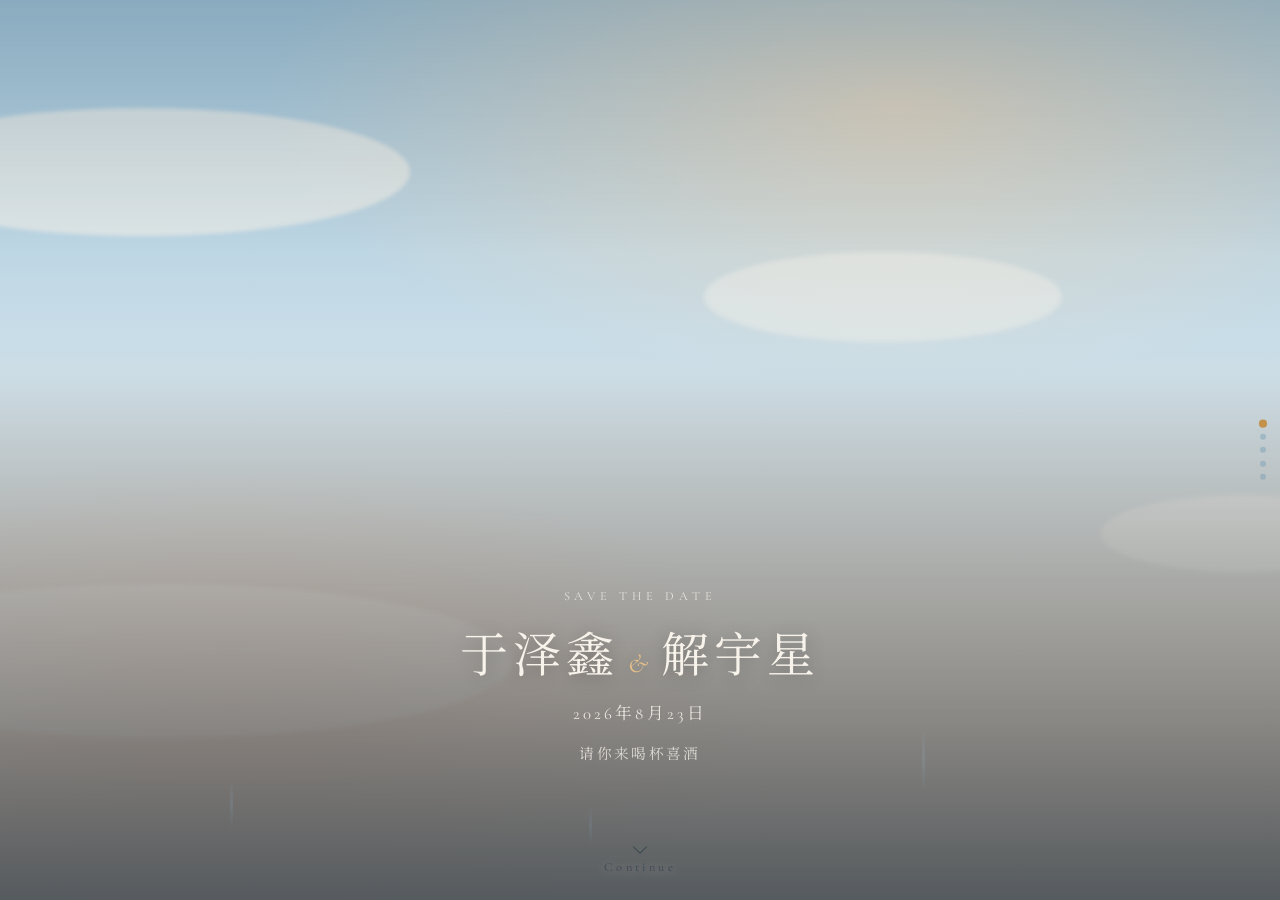
==== wedding/one/index.html @ 8335a8d7 "Deploy wedding invitation to /wedding/one" ====
<!doctype html>
<html lang="zh-CN">
  <head>
    <meta charset="UTF-8" />
    <link rel="icon" type="image/svg+xml" href="/wedding/one/favicon.svg" />
    <meta
      name="viewport"
      content="width=device-width, initial-scale=1.0, maximum-scale=1.0, user-scalable=no, viewport-fit=cover"
    />
    <meta name="description" content="于泽鑫 & 解宇星 的婚礼请柬 · 2026.08.23 宝鸡" />
    <link rel="preconnect" href="https://fonts.googleapis.com" />
    <link rel="preconnect" href="https://fonts.gstatic.com" crossorigin />
    <link
      href="https://fonts.googleapis.com/css2?family=Cormorant+Garamond:ital,wght@0,400;0,600;1,400&family=Noto+Serif+SC:wght@300;400;600&display=swap"
      rel="stylesheet"
    />
    <title>于泽鑫 & 解宇星 的婚礼请柬</title>
    <script type="module" crossorigin src="/wedding/one/assets/index-BTm3BzYO.js"></script>
    <link rel="stylesheet" crossorigin href="/wedding/one/assets/index-CxLsZLv1.css">
  </head>
  <body>
    <div id="app"></div>
  </body>
</html>
---- wedding/one/assets/index-CxLsZLv1.css ----
:root{--bg:#d7e6ef;--bg-deep:#9ec0d4;--ink:#2c3d4a;--ink-soft:#5a6f7e;--sky:#8eb9d0;--sky-deep:#5f92b0;--cloud:#f7f2ea;--sunset:#e9a984;--brass:#c4924a;--steam:#f7f2ea8c;--font-display:"Cormorant Garamond", "Noto Serif SC", serif;--font-body:"Noto Serif SC", "Songti SC", serif;color:var(--ink);font-family:var(--font-body);font-synthesis:none;text-rendering:optimizelegibility;-webkit-font-smoothing:antialiased;-moz-osx-font-smoothing:grayscale;background-color:var(--bg);font-weight:400;line-height:1.6}*,:before,:after{box-sizing:border-box}html,body,#app{overscroll-behavior:none;-webkit-tap-highlight-color:transparent;width:100%;height:100%;margin:0;overflow:hidden}body{background:linear-gradient(#b7d4e6 0%,#d9e8f0 42%,#f0e4d6 100%);min-width:320px}.app{touch-action:pan-y;width:100%;height:100%;position:relative;overflow:hidden}.sky-layer{z-index:0;pointer-events:none;background:radial-gradient(90% 55% at 70% 12%,#ffd6aa8c,#0000 55%),radial-gradient(70% 45% at 18% 78%,#e9a98447,#0000 60%),linear-gradient(#9fc4d9 0%,#c9dde8 38%,#ead7c4 78%,#e7c4a8 100%);position:fixed;inset:0;overflow:hidden}.cloud{background:var(--steam);filter:blur(2px);border-radius:50%;animation:linear infinite cloud-drift;position:absolute}.cloud.c1{width:42vw;height:10vw;animation-duration:48s;top:12%;left:-10%}.cloud.c2{opacity:.7;width:28vw;height:7vw;animation-duration:62s;animation-direction:reverse;top:28%;left:55%}.cloud.c3{opacity:.5;width:55vw;height:12vw;animation-duration:70s;bottom:18%;left:-15%}.cloud.c4{opacity:.65;width:22vw;height:6vw;animation-duration:54s;animation-direction:reverse;top:55%;right:-8%}.steam-wisp{background:linear-gradient(#0000,#f7f2eab3,#0000);border-radius:999px;width:3px;height:48px;animation:5.5s ease-in-out infinite steam-rise;position:absolute}.steam-wisp.s1{animation-delay:0s;bottom:8%;left:18%}.steam-wisp.s2{height:64px;animation-delay:1.4s;bottom:12%;left:72%}.steam-wisp.s3{height:40px;animation-delay:2.6s;bottom:6%;left:46%}.distant-castle{opacity:.22;filter:blur(.4px)saturate(.7);width:min(48vw,14rem);transition:opacity .6s;animation:18s ease-in-out infinite distant-drift;position:absolute;bottom:6%;right:-6%;transform:scaleX(-1)}.distant-castle.dim{opacity:0}.track{z-index:1;will-change:transform;height:100%;transition:transform .75s cubic-bezier(.22,.61,.36,1);position:relative}.track.dragging{transition:none}.slide{height:100dvh;overflow:hidden}.dots{z-index:20;flex-direction:column;gap:.45rem;display:flex;position:fixed;top:50%;right:.85rem;transform:translateY(-50%)}.dot{cursor:pointer;background:#5f92b059;border:0;border-radius:50%;width:6px;height:6px;padding:0;transition:transform .25s,background .25s}.dot.on{background:var(--brass);transform:scale(1.35)}.hint{left:0;right:0;bottom:max(1.4rem, env(safe-area-inset-bottom));z-index:20;font-family:var(--font-display);letter-spacing:.28em;color:#2c3d4ab8;text-shadow:0 1px 8px #f7f2ea8c;pointer-events:none;flex-direction:column;align-items:center;gap:.35rem;margin:0;font-size:.78rem;transition:opacity .3s;animation:2.6s ease-in-out infinite hint-breathe;display:flex;position:fixed}.hint.hide{opacity:0}.hint-arrow{border-bottom:1px solid;border-left:1px solid;width:10px;height:10px;transform:rotate(-45deg)}@keyframes cloud-drift{0%{transform:translate(0)}to{transform:translate(28vw)}}@keyframes steam-rise{0%,to{opacity:.15;transform:translateY(0)scaleY(1)}50%{opacity:.75;transform:translateY(-28px)scaleY(1.15)}}@keyframes hint-breathe{0%,to{opacity:.5;transform:translateY(0)}50%{opacity:1;transform:translateY(-6px)}}@keyframes distant-drift{0%,to{transform:scaleX(-1)translateY(0)translate(0)}50%{transform:scaleX(-1)translateY(-12px)translate(-10px)}}.placeholder{-webkit-user-select:none;user-select:none}.cover[data-v-8a2e2e71]{color:#f7f2ea;place-items:end center;height:100%;display:grid;position:relative;overflow:hidden}.cover-bg[data-v-8a2e2e71]{position:absolute;inset:0}.cover-photo[data-v-8a2e2e71]{object-fit:cover;object-position:center 28%;width:100%;height:100%;position:absolute;inset:0;transform:scale(1.02)}.cover.in .cover-photo[data-v-8a2e2e71]{animation:14s ease-out forwards slow-drift-8a2e2e71}.cover-veil[data-v-8a2e2e71]{pointer-events:none;background:linear-gradient(#2c3d4a2e 0%,#0000 28%),linear-gradient(#0000 42%,#2c3d4a59 68%,#2c3d4ac7 100%);position:absolute;inset:0}.cover-content[data-v-8a2e2e71]{z-index:1;text-align:center;width:min(100%,28rem);padding:0 1.5rem 15vh;position:relative}.eyebrow[data-v-8a2e2e71]{font-family:var(--font-display);letter-spacing:.38em;color:#f7f2ead1;margin:0 0 1rem;font-size:.78rem}.names[data-v-8a2e2e71]{font-family:var(--font-body);letter-spacing:.1em;text-shadow:0 2px 18px #00000040;flex-wrap:wrap;justify-content:center;align-items:baseline;gap:.55rem;margin:0;font-size:clamp(2rem,8vw,3rem);font-weight:400;line-height:1.2;display:flex}.amp[data-v-8a2e2e71]{font-family:var(--font-display);color:#e8c088;font-size:.55em;font-style:italic;font-weight:400}.date[data-v-8a2e2e71]{font-family:var(--font-display);letter-spacing:.18em;color:#f7f2eae0;margin:1.25rem 0 0;font-size:1.05rem}.tagline[data-v-8a2e2e71]{letter-spacing:.16em;color:#f7f2eac7;margin:.85rem 0 0;font-size:.92rem}.fade[data-v-8a2e2e71]{opacity:0;transition:opacity 1s,transform 1s;transform:translateY(18px)}.delay-1[data-v-8a2e2e71]{transition-delay:.18s}.delay-2[data-v-8a2e2e71]{transition-delay:.34s}.delay-3[data-v-8a2e2e71]{transition-delay:.5s}.cover.in .fade[data-v-8a2e2e71]{opacity:1;transform:translateY(0)}@keyframes slow-drift-8a2e2e71{0%{transform:scale(1.02)translateY(0)}to{transform:scale(1.08)translateY(-1.5%)}}.invite[data-v-3dd57daf]{text-align:center;background:radial-gradient(65% 45% at 50% 42%,#f7f2ea8c,#0000 70%),0 0;flex-direction:column;justify-content:center;align-items:center;height:100%;padding:2rem 1.5rem;display:flex;position:relative}.portrait[data-v-3dd57daf]{aspect-ratio:4/5;width:min(68vw,13.5rem);margin:0 0 1.4rem;overflow:hidden;box-shadow:0 0 0 1px #c4924a59,0 16px 36px #2c3d4a29}.portrait img[data-v-3dd57daf]{object-fit:cover;object-position:center 20%;width:100%;height:100%;display:block}.label[data-v-3dd57daf]{font-family:var(--font-display);letter-spacing:.4em;color:var(--sky-deep);margin:0;font-size:.8rem}.title[data-v-3dd57daf]{font-family:var(--font-body);letter-spacing:.28em;margin:.65rem 0 0;font-size:clamp(1.7rem,6vw,2.2rem);font-weight:400}.pair[data-v-3dd57daf]{font-family:var(--font-display);letter-spacing:.2em;color:var(--ink);margin:1.5rem 0 0;font-size:1.1rem}.pair span[data-v-3dd57daf]{color:var(--brass);margin:0 .5rem;font-style:italic}.fade[data-v-3dd57daf]{opacity:0;transition:opacity .9s,transform .9s;transform:translateY(14px)}.delay-1[data-v-3dd57daf]{transition-delay:.12s}.delay-2[data-v-3dd57daf]{transition-delay:.24s}.invite.in .fade[data-v-3dd57daf]{opacity:1;transform:translateY(0)}.datetime[data-v-bc54c60b]{text-align:center;color:#f7f2ea;flex-direction:column;justify-content:center;align-items:center;height:100%;padding:2rem 1.5rem;display:flex;position:relative;overflow:hidden}.bg[data-v-bc54c60b]{position:absolute;inset:0}.bg img[data-v-bc54c60b]{object-fit:cover;object-position:center 35%;filter:saturate(.92);width:100%;height:100%}.veil[data-v-bc54c60b]{background:radial-gradient(circle at 50% 42%,#2c3d4a47,#2c3d4a9e 70%),linear-gradient(#2c3d4a59,#2c3d4a8c);position:absolute;inset:0}.label[data-v-bc54c60b],.title[data-v-bc54c60b],.dial[data-v-bc54c60b]{z-index:1;position:relative}.label[data-v-bc54c60b]{font-family:var(--font-display);letter-spacing:.32em;color:#f7f2eacc;margin:0;font-size:.76rem}.title[data-v-bc54c60b]{font-family:var(--font-body);letter-spacing:.28em;margin:.7rem 0 2rem;font-size:clamp(1.7rem,5.5vw,2.2rem);font-weight:400}.dial[data-v-bc54c60b]{max-width:20rem;padding:1.25rem 1rem}.big-date[data-v-bc54c60b]{font-family:var(--font-body);letter-spacing:.12em;margin:0;font-size:clamp(1.35rem,4.5vw,1.7rem);line-height:1.5}.meta[data-v-bc54c60b]{font-family:var(--font-display);letter-spacing:.12em;color:#f7f2eac7;margin:.75rem 0 0;font-size:1rem}.ring[data-v-bc54c60b]{border:1px solid #e8c088a6;border-radius:50%;width:4.5rem;height:4.5rem;margin:1.5rem auto;position:relative}.ring[data-v-bc54c60b]:before{content:"";border:1px dashed #f7f2ea59;border-radius:50%;position:absolute;inset:8px}.tick[data-v-bc54c60b]{transform-origin:bottom;background:#e8c088;border-radius:2px;width:2px;height:1.35rem;margin-top:-1.35rem;margin-left:-1px;position:absolute;top:50%;left:50%}.datetime.in .tick[data-v-bc54c60b]{animation:4s ease-in-out infinite tick-sway-bc54c60b}.time[data-v-bc54c60b]{font-family:var(--font-display);letter-spacing:.15em;color:#e8c088;margin:0;font-size:1.6rem}.fade[data-v-bc54c60b]{opacity:0;transition:opacity .9s,transform .9s;transform:translateY(14px)}.delay-1[data-v-bc54c60b]{transition-delay:.12s}.delay-2[data-v-bc54c60b]{transition-delay:.24s}.datetime.in .fade[data-v-bc54c60b]{opacity:1;transform:translateY(0)}@keyframes tick-sway-bc54c60b{0%,to{transform:rotate(-8deg)}50%{transform:rotate(14deg)}}.venue[data-v-ebb4b47a]{text-align:center;background:0 0;flex-direction:column;justify-content:center;align-items:center;height:100%;padding:2rem 1.5rem;display:flex}.label[data-v-ebb4b47a]{font-family:var(--font-display);letter-spacing:.4em;color:var(--sky-deep);opacity:.85;margin:0 0 1.4rem;font-size:.78rem}.scene[data-v-ebb4b47a]{aspect-ratio:3/4;width:min(72vw,14rem);margin:0;overflow:hidden;box-shadow:inset 0 0 0 1px #c4924a40}.scene img[data-v-ebb4b47a]{object-fit:cover;object-position:center 15%;width:100%;height:100%;display:block}.info[data-v-ebb4b47a]{max-width:20rem;margin-top:1.35rem}.name[data-v-ebb4b47a]{letter-spacing:.15em;margin:0;font-size:1.15rem}.addr[data-v-ebb4b47a]{letter-spacing:.06em;color:var(--ink-soft);margin:.65rem 0 0;font-size:.92rem;line-height:1.7}.map-link[data-v-ebb4b47a]{font-family:var(--font-display);letter-spacing:.18em;color:var(--sky-deep);border-bottom:1px solid #5f92b073;margin-top:1rem;padding-bottom:.15rem;font-size:.9rem;text-decoration:none;display:inline-block}.fade[data-v-ebb4b47a]{opacity:0;transition:opacity .9s,transform .9s;transform:translateY(14px)}.delay-1[data-v-ebb4b47a]{transition-delay:.12s}.delay-2[data-v-ebb4b47a]{transition-delay:.24s}.venue.in .fade[data-v-ebb4b47a]{opacity:1;transform:translateY(0)}.closing[data-v-df27d480]{height:100%;padding:1.5rem 1.25rem max(1.5rem, env(safe-area-inset-bottom));text-align:center;background:0 0;flex-direction:column;justify-content:center;align-items:center;display:flex}.label[data-v-df27d480]{font-family:var(--font-display);letter-spacing:.4em;color:var(--sky-deep);opacity:.85;margin:0 0 .9rem;font-size:.78rem}.collage[data-v-df27d480]{aspect-ratio:1;width:min(78vw,17.5rem);margin:0;overflow:hidden;box-shadow:0 0 0 1px #c4924a47,0 14px 32px #2c3d4a24}.collage img[data-v-df27d480]{object-fit:cover;width:100%;height:100%;display:block}.title[data-v-df27d480]{font-family:var(--font-body);letter-spacing:.28em;margin:1.25rem 0 0;font-size:clamp(1.5rem,5vw,2rem);font-weight:400}.names[data-v-df27d480]{font-family:var(--font-display);letter-spacing:.2em;margin:.85rem 0 0;font-size:1.05rem}.date[data-v-df27d480]{letter-spacing:.14em;color:var(--ink-soft);margin:.4rem 0 0;font-size:.85rem}.fade[data-v-df27d480]{opacity:0;transition:opacity .9s,transform .9s;transform:translateY(14px)}.delay-1[data-v-df27d480]{transition-delay:.12s}.delay-2[data-v-df27d480]{transition-delay:.24s}.delay-3[data-v-df27d480]{transition-delay:.36s}.closing.in .fade[data-v-df27d480]{opacity:1;transform:translateY(0)}.castle[data-v-f4499cb7]{width:100%;height:auto;display:block;overflow:visible}.windows[data-v-f4499cb7]{animation:3.8s ease-in-out infinite window-pulse-f4499cb7}.smoke .puff[data-v-f4499cb7]{transform-origin:50%;animation:4.5s ease-in-out infinite puff-up-f4499cb7}.smoke .p2[data-v-f4499cb7]{animation-delay:.6s}.smoke .p3[data-v-f4499cb7]{animation-delay:1.2s}.legs[data-v-f4499cb7]{transform-origin:180px 210px;animation:3.2s ease-in-out infinite walk-bob-f4499cb7}@keyframes window-pulse-f4499cb7{0%,to{opacity:.75}50%{opacity:1}}@keyframes puff-up-f4499cb7{0%,to{opacity:.25;transform:translateY(0)scale(.9)}50%{opacity:.7;transform:translateY(-10px)scale(1.08)}}@keyframes walk-bob-f4499cb7{0%,to{transform:translateY(0)rotate(-.4deg)}50%{transform:translateY(-3px)rotate(.5deg)}}
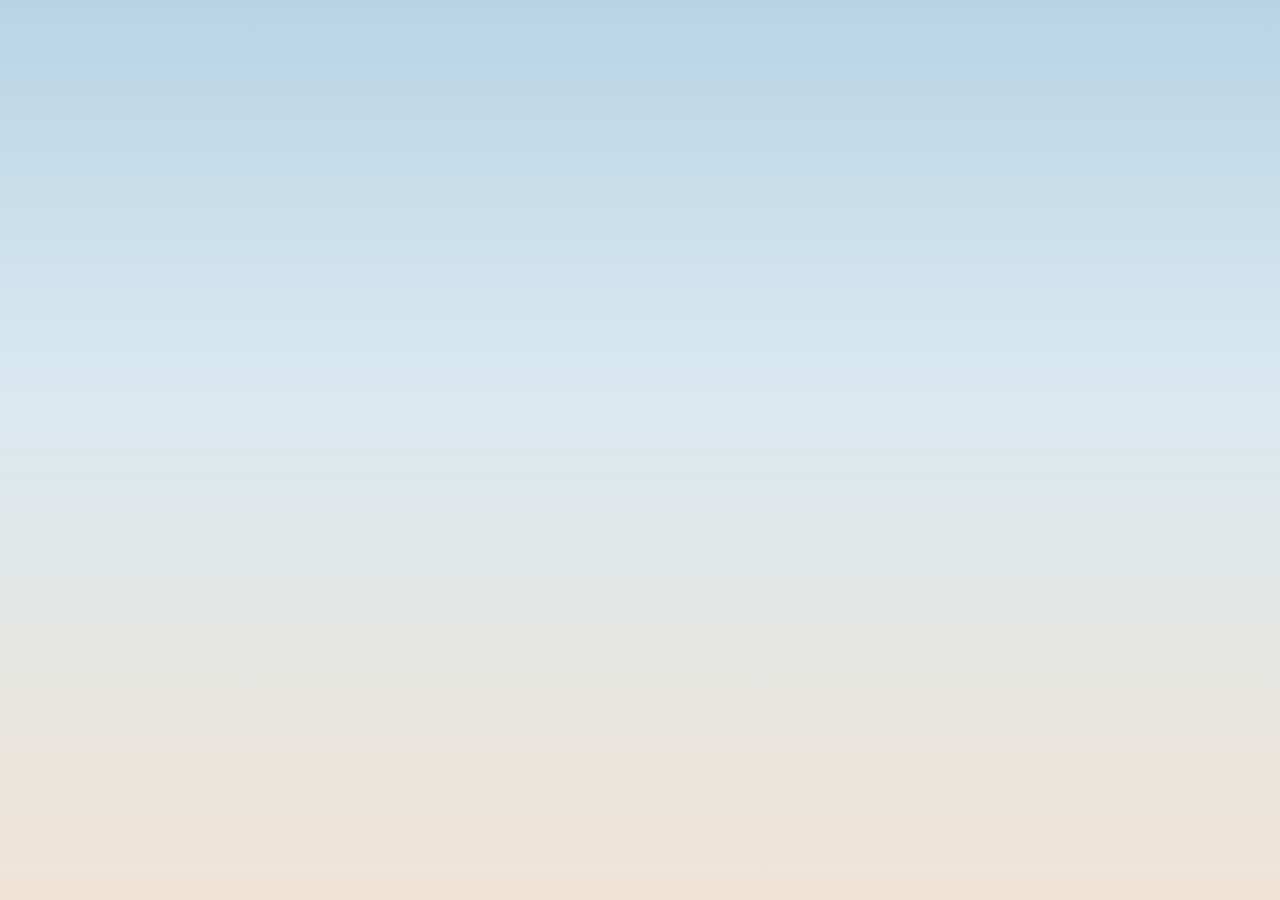
==== commit 2ab96787: "fix image paths: update index.html" ====
--- a/wedding/one/index.html
+++ b/wedding/one/index.html
@@ -15,7 +15,7 @@
       rel="stylesheet"
     />
     <title>于泽鑫 & 解宇星 的婚礼请柬</title>
-    <script type="module" crossorigin src="/wedding/one/assets/index-BTm3BzYO.js"></script>
+    <script type="module" crossorigin src="/wedding/one/assets/index-BM_lKLUS.js"></script>
     <link rel="stylesheet" crossorigin href="/wedding/one/assets/index-CxLsZLv1.css">
   </head>
   <body>
